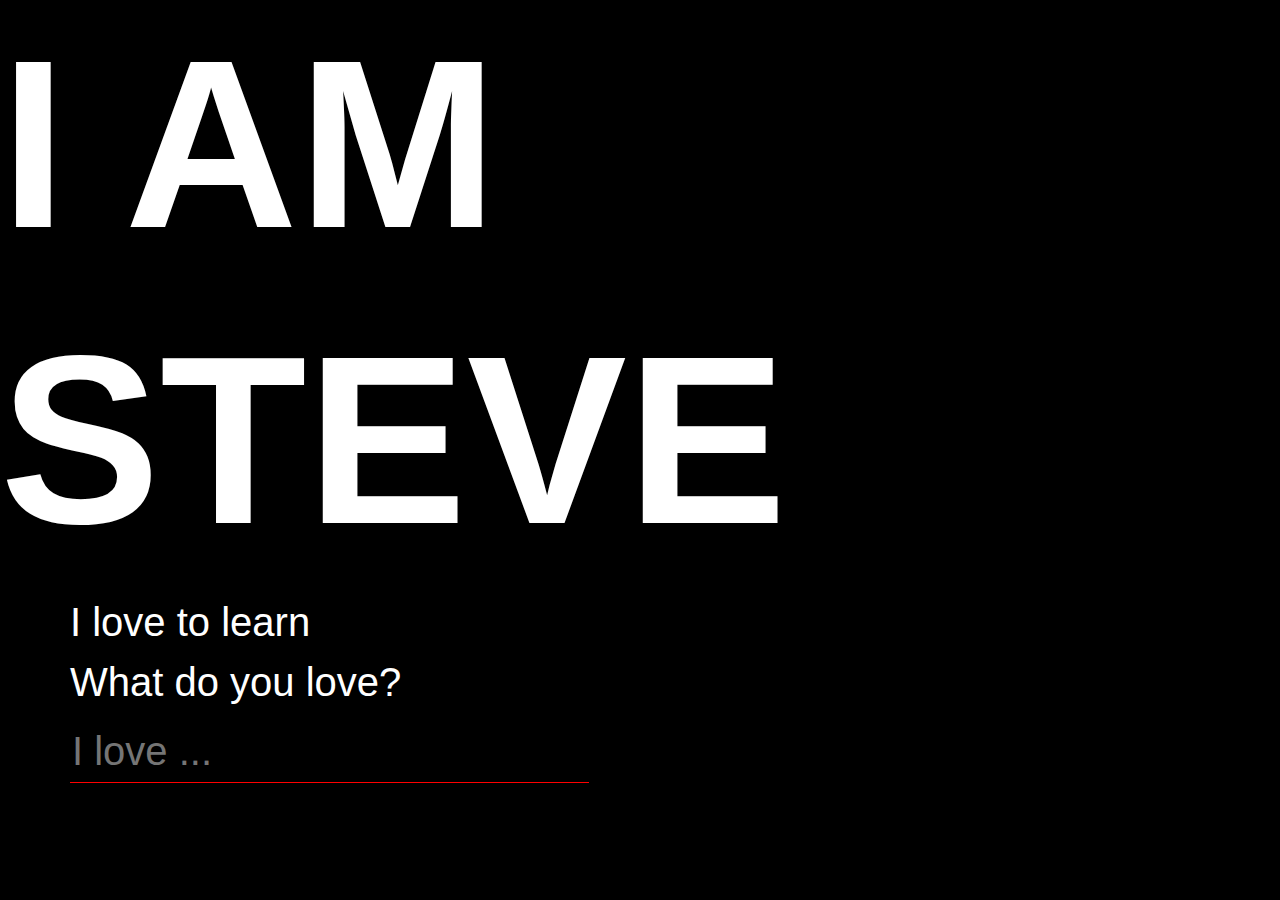
==== index.html @ fea53f75 "Add prompt" ====
<!doctype html>
<html lang="en">
  <head>
    <meta charset="utf-8">
    <meta name="viewport" content="width=device-width, initial-scale=1, shrink-to-fit=no">
    <meta name="description" content="Personal website of Stephen Thomas-Dorin">
    <meta name="author" content="Stephen Thomas-Dorin">

    <!-- Bootstrap CSS -->
    <link rel="stylesheet" href="https://cdn.jsdelivr.net/npm/bootstrap@4.0.0/dist/css/bootstrap.min.css" integrity="sha384-Gn5384xqQ1aoWXA+058RXPxPg6fy4IWvTNh0E263XmFcJlSAwiGgFAW/dAiS6JXm" crossorigin="anonymous">

    <!-- Custom CSS -->
    <link rel="stylesheet" href="css/custom.css">

    <title>Come skate with me</title>

  </head>
  <body>
    <div class="container-fluid">
      <div class="row">
        <div class="col-xs-12">
          <h1 class="super">I AM</h1>
          <h1 class="super">STEVE</h1>
        </div>
      </div>
    </div>
    <div class="container">
      <div class="row">
        <div class="col-xs-12">
          <span>I love to learn</span>
          <br>
          <span>What do you love?</span>
          <input type="text" class="form-text" placeholder="I love ...">
        </div>
      </div>
    </div>

    <script src="bootstrap-5.1.3-dist/js/bootstrap.bundle.min.js"></script>
  </body>
</html>
---- css/custom.css ----
body {
    background-color: black;
    color: white;
}

.super {
    /* font-size: 240px; */
    font-size: 24vw;
    font-weight: bold;
}

span {
    font-size: 40px;
}

input {
    border: 0px;
    border-bottom: 1px solid red;
    padding-top: 5px;
    background-color: black;
    color: white;
    font-size: 40px;
}

@media (min-width: 992px) {
    .super {
        font-size: 240px;
    }
}
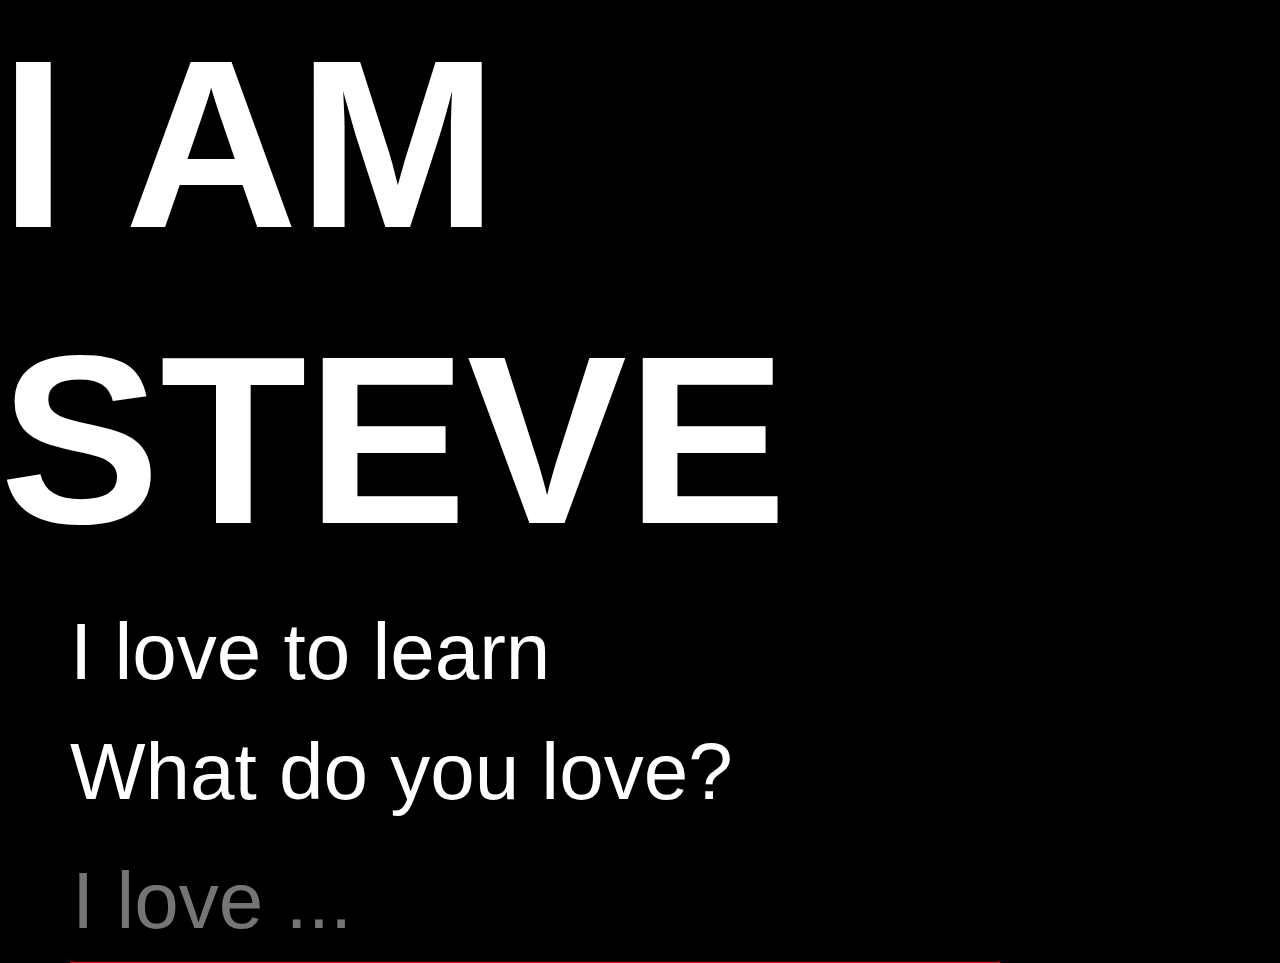
==== commit 7f9d04b7: "Variable font sizes" ====
--- a/index.html
+++ b/index.html
@@ -16,6 +16,13 @@
 
   </head>
   <body>
+    <!-- <h1 class="super">I AM</h1>
+    <h1 class="super">STEVE</h1>
+    <span>I love to learn</span>
+    <br>
+    <span>What do you love?</span>
+    <input type="text" class="form-text" placeholder="I love ..."> -->
+
     <div class="container-fluid">
       <div class="row">
         <div class="col-xs-12">
@@ -30,6 +37,7 @@
           <span>I love to learn</span>
           <br>
           <span>What do you love?</span>
+          <!-- <hr color="white"> -->
           <input type="text" class="form-text" placeholder="I love ...">
         </div>
       </div>
--- a/css/custom.css
+++ b/css/custom.css
@@ -7,10 +7,11 @@
     /* font-size: 240px; */
     font-size: 24vw;
     font-weight: bold;
+    /* text-align: right; */
 }
 
 span {
-    font-size: 40px;
+    font-size: 4vw;
 }
 
 input {
@@ -19,11 +20,16 @@
     padding-top: 5px;
     background-color: black;
     color: white;
-    font-size: 40px;
+    font-size: 4vw;
+    max-width: 90%;
 }
 
 @media (min-width: 992px) {
     .super {
         font-size: 240px;
     }
+
+    span, input {
+        font-size: 80px;
+    }
 }
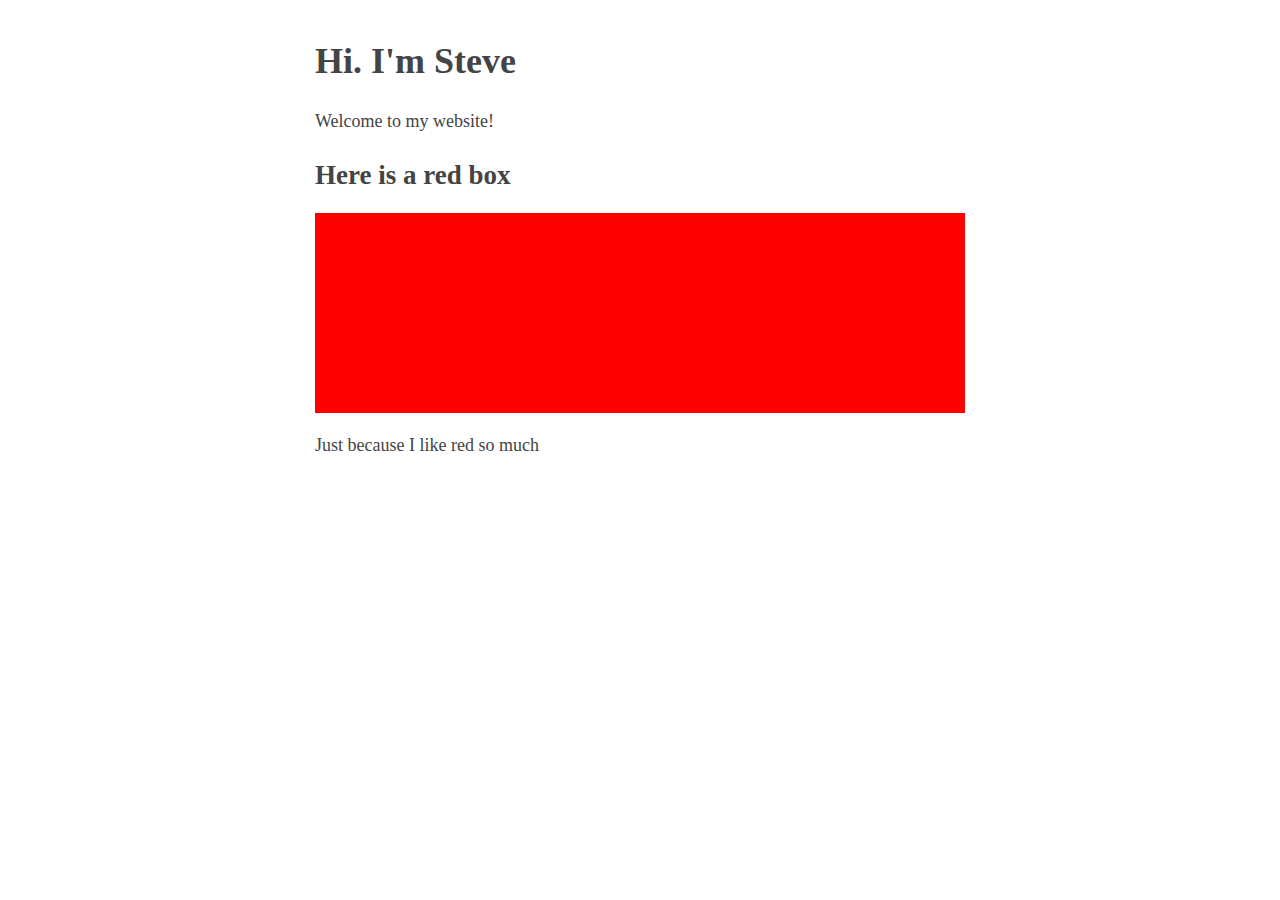
==== commit 9603218c: "Make website more minimal" ====
--- a/index.html
+++ b/index.html
@@ -1,4 +1,4 @@
-<!doctype html>
+<!DOCTYPE html>
 <html lang="en">
   <head>
     <meta charset="utf-8">
@@ -6,43 +6,31 @@
     <meta name="description" content="Personal website of Stephen Thomas-Dorin">
     <meta name="author" content="Stephen Thomas-Dorin">
 
-    <!-- Bootstrap CSS -->
-    <link rel="stylesheet" href="https://cdn.jsdelivr.net/npm/bootstrap@4.0.0/dist/css/bootstrap.min.css" integrity="sha384-Gn5384xqQ1aoWXA+058RXPxPg6fy4IWvTNh0E263XmFcJlSAwiGgFAW/dAiS6JXm" crossorigin="anonymous">
+    <!-- <link rel="stylesheet" href="css/custom.css"> -->
+    <style type="text/css">
+      body {
+        margin: 40px auto;
+        max-width: 650px;
+        line-height: 1.6;
+        font-size: 18px;
+        color: #444;
+        padding: 0 10px;
+      }
+      h1, h2, h3 {
+        line-height: 1.2;
+      }
+    </style>
 
-    <!-- Custom CSS -->
-    <link rel="stylesheet" href="css/custom.css">
-
-    <title>Come skate with me</title>
+    <title>Home of sk8er_steve</title>
 
   </head>
   <body>
-    <!-- <h1 class="super">I AM</h1>
-    <h1 class="super">STEVE</h1>
-    <span>I love to learn</span>
-    <br>
-    <span>What do you love?</span>
-    <input type="text" class="form-text" placeholder="I love ..."> -->
-
-    <div class="container-fluid">
-      <div class="row">
-        <div class="col-xs-12">
-          <h1 class="super">I AM</h1>
-          <h1 class="super">STEVE</h1>
-        </div>
-      </div>
-    </div>
-    <div class="container">
-      <div class="row">
-        <div class="col-xs-12">
-          <span>I love to learn</span>
-          <br>
-          <span>What do you love?</span>
-          <!-- <hr color="white"> -->
-          <input type="text" class="form-text" placeholder="I love ...">
-        </div>
-      </div>
-    </div>
-
-    <script src="bootstrap-5.1.3-dist/js/bootstrap.bundle.min.js"></script>
+    <header>
+      <h1>Hi. I'm Steve</h1>
+      <aside>Welcome to my website!</aside>
+    </header>
+    <h2>Here is a red box</h2>
+    <div style="height: 200px; background-color: red;"></div>
+    <p>Just because I like red so much</p>
   </body>
 </html>
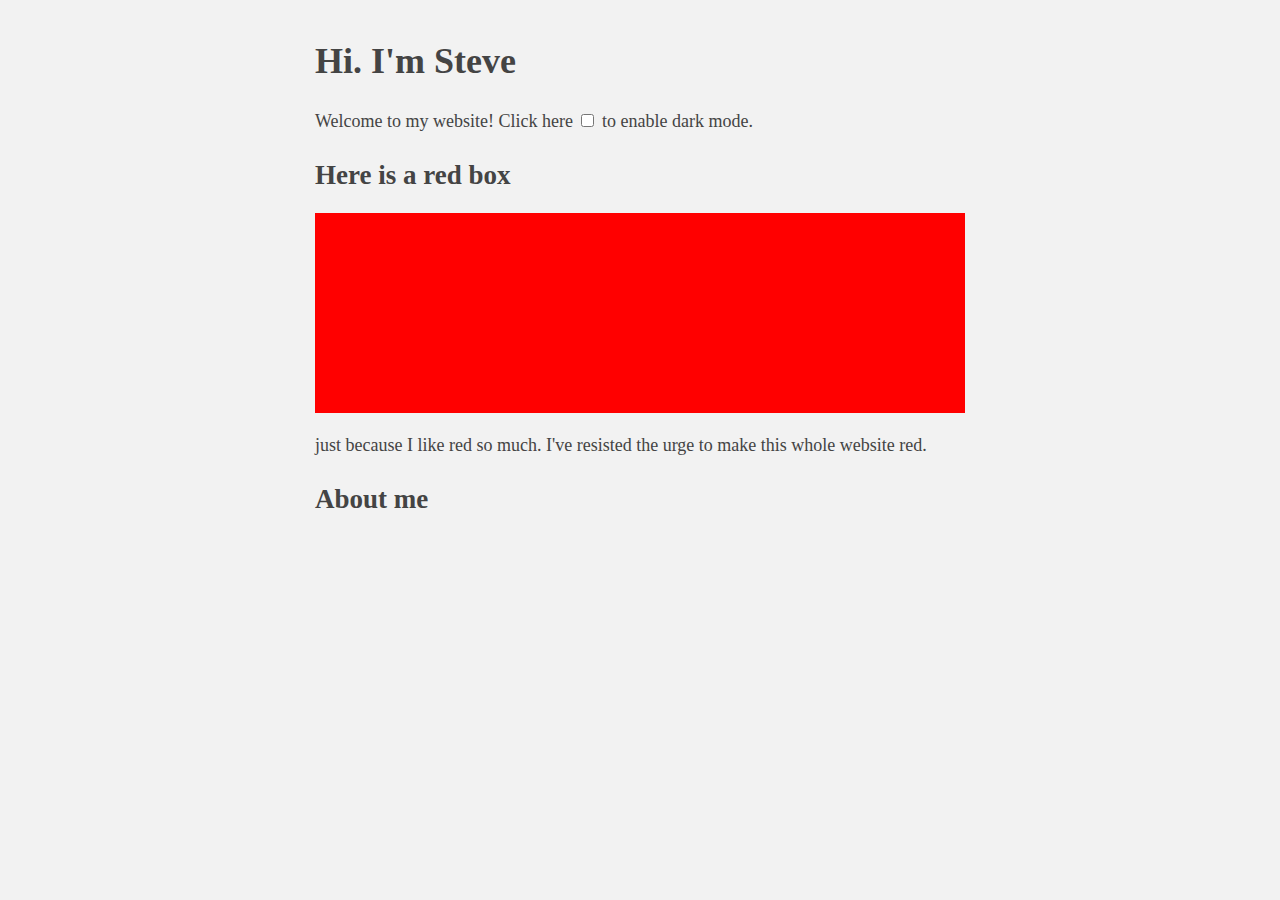
==== commit 2fe1d942: "Add dark-mode toggle" ====
--- a/index.html
+++ b/index.html
@@ -14,6 +14,7 @@
         line-height: 1.6;
         font-size: 18px;
         color: #444;
+        background-color: #f2f2f2;
         padding: 0 10px;
       }
       h1, h2, h3 {
@@ -21,16 +22,45 @@
       }
     </style>
 
+    <script>
+      function toggleDarkMode() {
+        var checkBox = document.getElementById("darkMode");
+        if (darkMode.checked) {
+          document.body.style.background = "#111";
+          document.body.style.color = "#f2f2f2";
+        } else {
+          document.body.style.background = "#f2f2f2";
+          document.body.style.color = "#333";
+        }
+      }
+    </script>
+
     <title>Home of sk8er_steve</title>
 
   </head>
   <body>
     <header>
       <h1>Hi. I'm Steve</h1>
-      <aside>Welcome to my website!</aside>
+      <aside>
+        Welcome to my website! Click here
+        <input type="checkbox" id="darkMode" onclick="toggleDarkMode()">
+        to enable dark mode.
+      </aside>
     </header>
     <h2>Here is a red box</h2>
     <div style="height: 200px; background-color: red;"></div>
-    <p>Just because I like red so much</p>
+    <p>
+      just because I like red so much. I've resisted the urge to make this
+      whole website red.
+    </p>
+    <h2>About me</h2>
+    <p>
+      
+    </p>
+    <!-- <h2>My philosophy:</h2>
+    <p>
+      I believe in spreading love and positivity. I enjoy good code event if I
+      don't always write good code myself. 
+    </p> -->
   </body>
 </html>
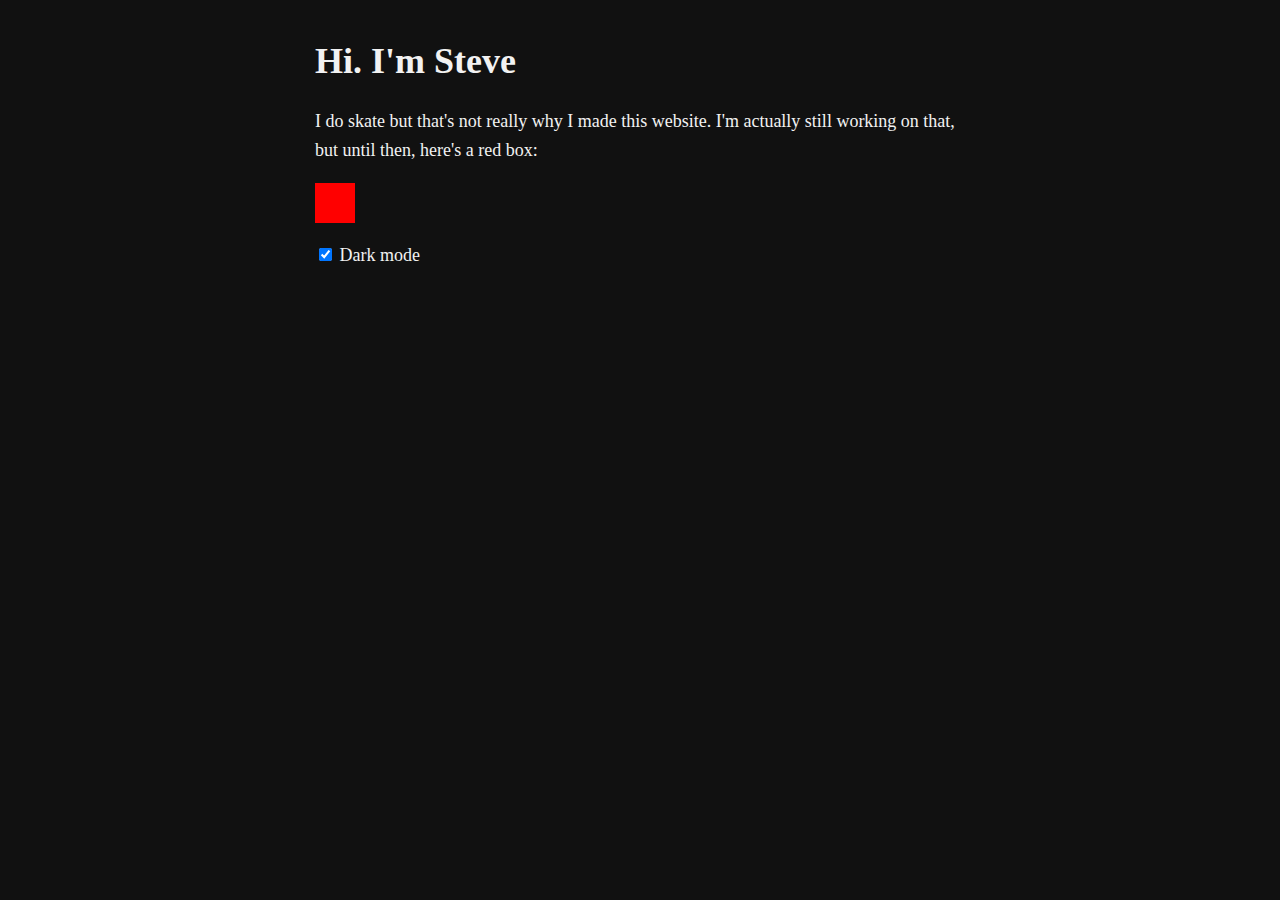
==== commit 03c0765a: "Add google tag" ====
--- a/index.html
+++ b/index.html
@@ -1,39 +1,23 @@
 <!DOCTYPE html>
 <html lang="en">
   <head>
+    <!-- Google tag (gtag.js) -->
+    <script async src="https://www.googletagmanager.com/gtag/js?id=G-ZNQG28RSHE"></script>
+    <script>
+      window.dataLayer = window.dataLayer || [];
+      function gtag(){dataLayer.push(arguments);}
+      gtag('js', new Date());
+
+      gtag('config', 'G-ZNQG28RSHE');
+    </script>
+    <!-- / Google tag -->
     <meta charset="utf-8">
     <meta name="viewport" content="width=device-width, initial-scale=1, shrink-to-fit=no">
     <meta name="description" content="Personal website of Stephen Thomas-Dorin">
     <meta name="author" content="Stephen Thomas-Dorin">
 
-    <!-- <link rel="stylesheet" href="css/custom.css"> -->
-    <style type="text/css">
-      body {
-        margin: 40px auto;
-        max-width: 650px;
-        line-height: 1.6;
-        font-size: 18px;
-        color: #444;
-        background-color: #f2f2f2;
-        padding: 0 10px;
-      }
-      h1, h2, h3 {
-        line-height: 1.2;
-      }
-    </style>
-
-    <script>
-      function toggleDarkMode() {
-        var checkBox = document.getElementById("darkMode");
-        if (darkMode.checked) {
-          document.body.style.background = "#111";
-          document.body.style.color = "#f2f2f2";
-        } else {
-          document.body.style.background = "#f2f2f2";
-          document.body.style.color = "#333";
-        }
-      }
-    </script>
+    <link rel="stylesheet" href="css/custom.css">
+    <script src="js/custom.js"></script>
 
     <title>Home of sk8er_steve</title>
 
@@ -41,26 +25,24 @@
   <body>
     <header>
       <h1>Hi. I'm Steve</h1>
-      <aside>
-        Welcome to my website! Click here
-        <input type="checkbox" id="darkMode" onclick="toggleDarkMode()">
-        to enable dark mode.
-      </aside>
     </header>
-    <h2>Here is a red box</h2>
-    <div style="height: 200px; background-color: red;"></div>
     <p>
-      just because I like red so much. I've resisted the urge to make this
-      whole website red.
+      I do skate but that's not really why I made this website. I'm actually
+      still working on that, but until then, here's a red box:
+      <div id="redBox"></div>
     </p>
-    <h2>About me</h2>
-    <p>
-      
+    <!-- <p>
+      I do skate but that's not really why I made this website. Here is some
+      hopefully cool stuff I've worked on:
     </p>
-    <!-- <h2>My philosophy:</h2>
-    <p>
-      I believe in spreading love and positivity. I enjoy good code event if I
-      don't always write good code myself. 
-    </p> -->
+    <ul>
+      <li>
+        <a href="investing.html">Investing Simulator</a>
+      </li>
+    </ul> -->
+    <footer>
+        <input type="checkbox" id="darkMode" onclick="toggleDarkMode()" checked>
+        Dark mode
+    </footer>
   </body>
 </html>
--- a/css/custom.css
+++ b/css/custom.css
@@ -1,35 +1,33 @@
 body {
-    background-color: black;
-    color: white;
+  margin: 40px auto;
+  max-width: 650px;
+  line-height: 1.6;
+  font-size: 18px;
+  color: #f2f2f2;
+  background-color: #111;
+  padding: 0 10px;
 }
 
-.super {
-    /* font-size: 240px; */
-    font-size: 24vw;
-    font-weight: bold;
-    /* text-align: right; */
+h1, h2, h3 {
+  line-height: 1.2;
 }
 
-span {
-    font-size: 4vw;
+ul {
+  list-style-type: none;
 }
 
-input {
-    border: 0px;
-    border-bottom: 1px solid red;
-    padding-top: 5px;
-    background-color: black;
-    color: white;
-    font-size: 4vw;
-    max-width: 90%;
+a:link {
+  color: greenyellow;
+  text-decoration: none;
 }
 
-@media (min-width: 992px) {
-    .super {
-        font-size: 240px;
-    }
+a:visited {
+  color: #ccc;
+  text-decoration: none;
+}
 
-    span, input {
-        font-size: 80px;
-    }
+#redBox {
+  height: 40px;
+  width: 40px;
+  background-color: red;
 }
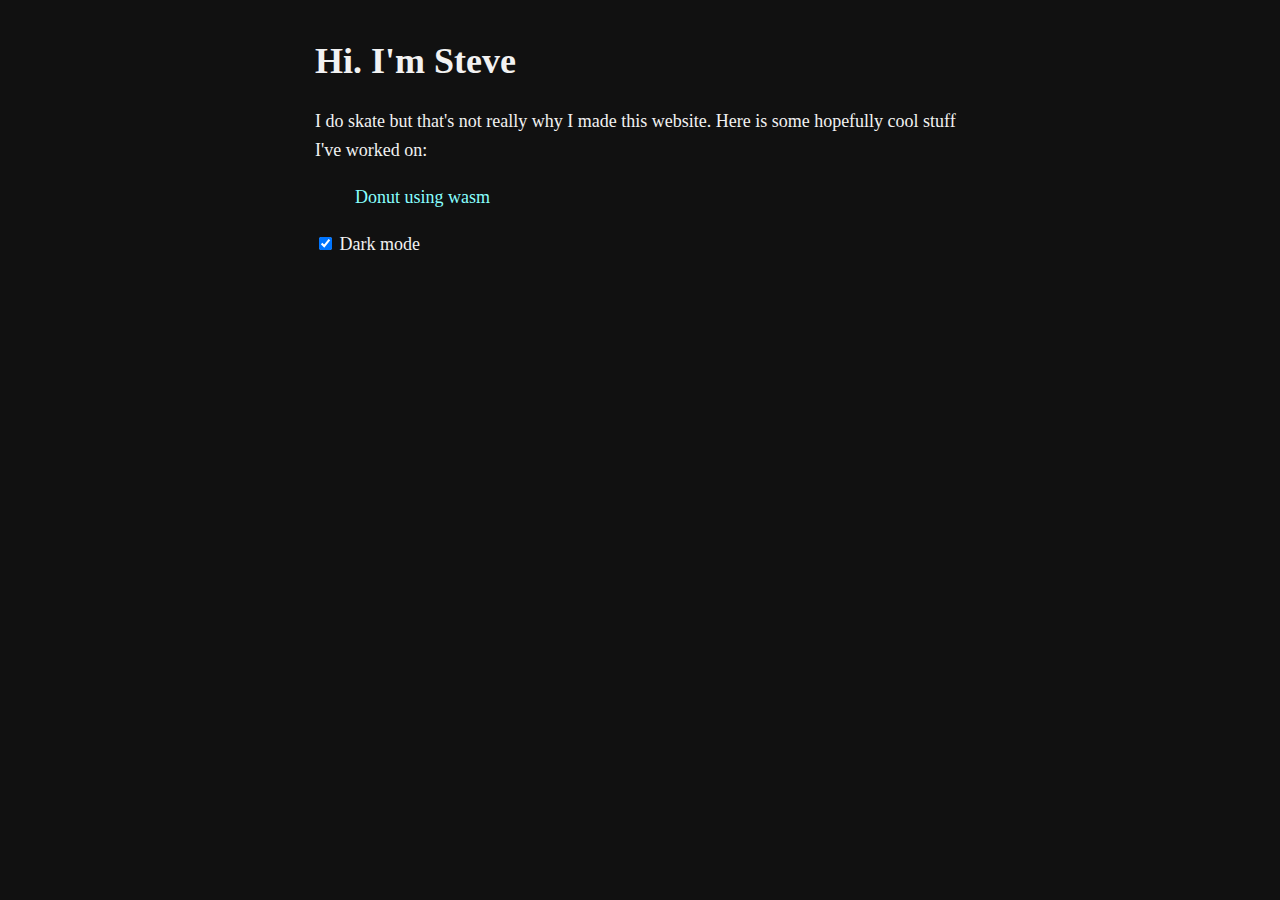
==== commit 75423445: "Add donut submodule" ====
--- a/index.html
+++ b/index.html
@@ -26,20 +26,21 @@
     <header>
       <h1>Hi. I'm Steve</h1>
     </header>
-    <p>
+    <!-- <p>
       I do skate but that's not really why I made this website. I'm actually
       still working on that, but until then, here's a red box:
       <div id="redBox"></div>
-    </p>
-    <!-- <p>
+    </p> -->
+    <p>
       I do skate but that's not really why I made this website. Here is some
       hopefully cool stuff I've worked on:
     </p>
     <ul>
       <li>
-        <a href="investing.html">Investing Simulator</a>
+        <!-- <a href="investing.html">Investing Simulator</a> -->
+        <a href="donut">Donut using wasm</a>
       </li>
-    </ul> -->
+    </ul>
     <footer>
         <input type="checkbox" id="darkMode" onclick="toggleDarkMode()" checked>
         Dark mode
--- a/css/custom.css
+++ b/css/custom.css
@@ -17,12 +17,12 @@
 }
 
 a:link {
-  color: greenyellow;
+  color: #8ff;
   text-decoration: none;
 }
 
 a:visited {
-  color: #ccc;
+  color: #f8f;
   text-decoration: none;
 }
 
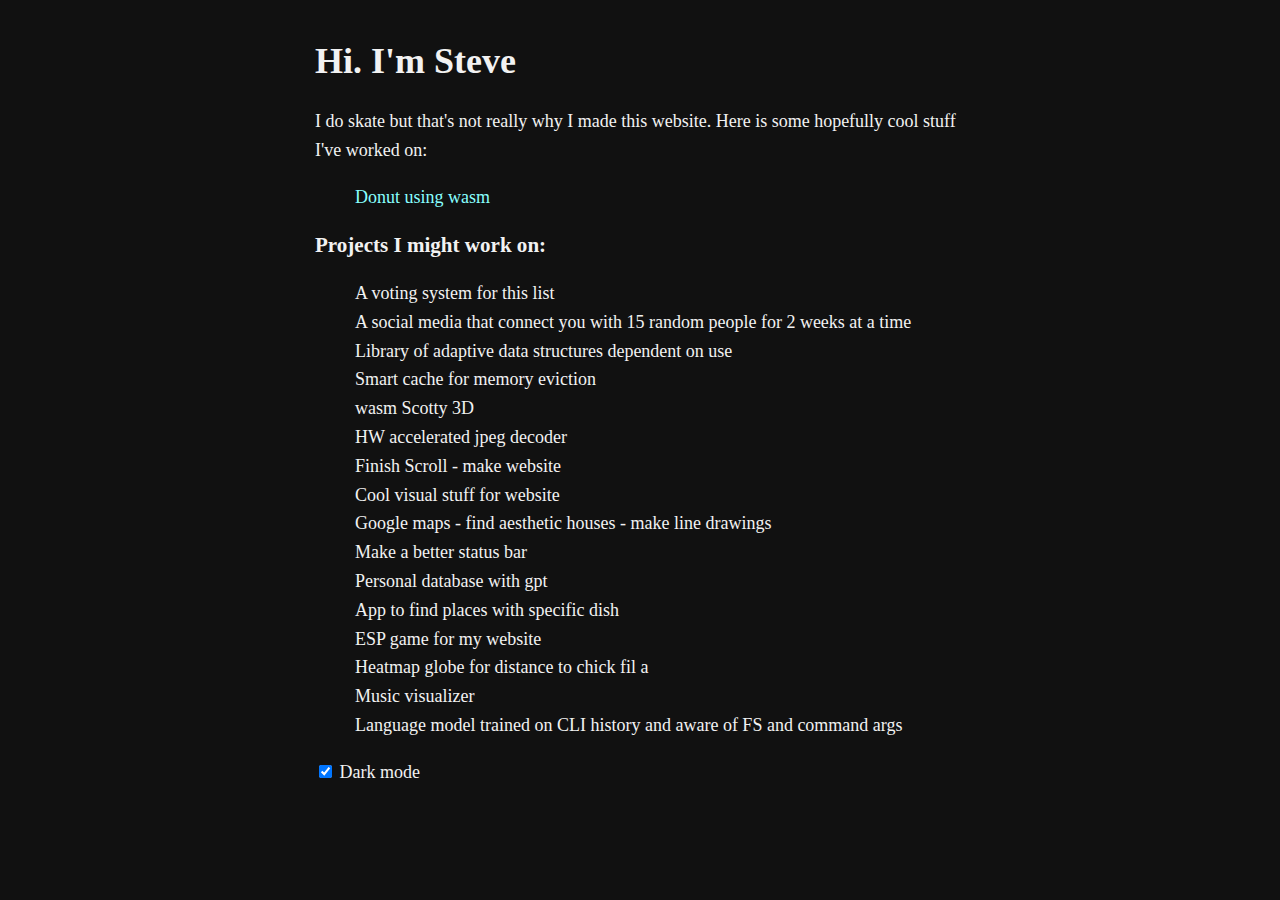
==== commit b31a9e1a: "Add list of future projects" ====
--- a/index.html
+++ b/index.html
@@ -41,6 +41,25 @@
         <a href="donut">Donut using wasm</a>
       </li>
     </ul>
+    <h3>Projects I might work on:</h3>
+    <ul>
+      <li>A voting system for this list</li>
+      <li>A social media that connect you with 15 random people for 2 weeks at a time</li>
+      <li>Library of adaptive data structures dependent on use</li>
+      <li>Smart cache for memory eviction</li>
+      <li>wasm Scotty 3D</li>
+      <li>HW accelerated jpeg decoder</li>
+      <li>Finish Scroll - make website</li>
+      <li>Cool visual stuff for website</li>
+      <li>Google maps - find aesthetic houses - make line drawings</li>
+      <li>Make a better status bar</li>
+      <li>Personal database with gpt</li>
+      <li>App to find places with specific dish</li>
+      <li>ESP game for my website</li>
+      <li>Heatmap globe for distance to chick fil a</li>
+      <li>Music visualizer</li>
+      <li>Language model trained on CLI history and aware of FS and command args</li>
+    </ul>
     <footer>
         <input type="checkbox" id="darkMode" onclick="toggleDarkMode()" checked>
         Dark mode
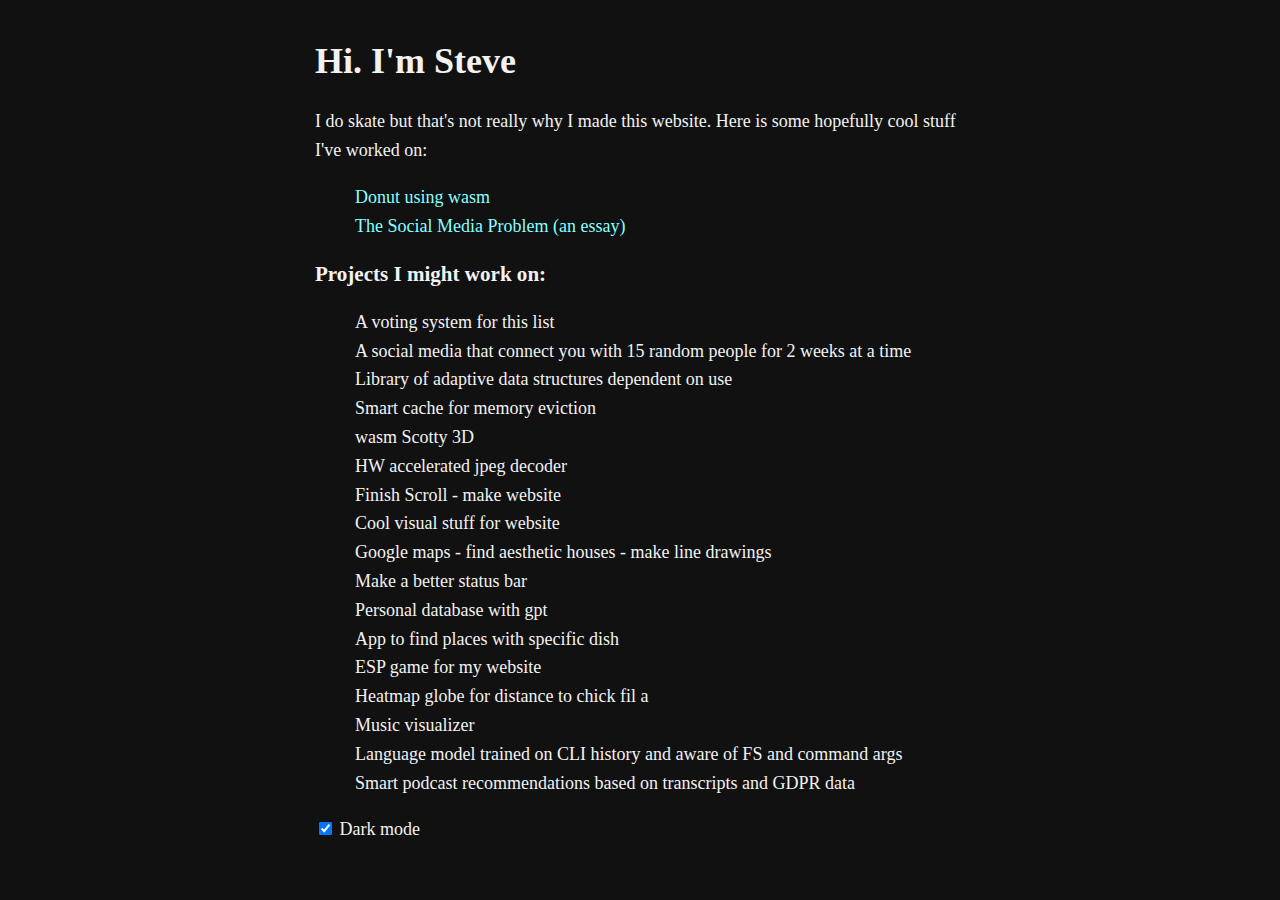
==== commit da85d45e: "Add blog post: The Social Media Problem" ====
--- a/index.html
+++ b/index.html
@@ -40,6 +40,9 @@
         <!-- <a href="investing.html">Investing Simulator</a> -->
         <a href="donut">Donut using wasm</a>
       </li>
+      <li>
+        <a href="social-media.html">The Social Media Problem (an essay)</a>
+      </li>
     </ul>
     <h3>Projects I might work on:</h3>
     <ul>
@@ -59,6 +62,7 @@
       <li>Heatmap globe for distance to chick fil a</li>
       <li>Music visualizer</li>
       <li>Language model trained on CLI history and aware of FS and command args</li>
+      <li>Smart podcast recommendations based on transcripts and GDPR data</li>
     </ul>
     <footer>
         <input type="checkbox" id="darkMode" onclick="toggleDarkMode()" checked>
